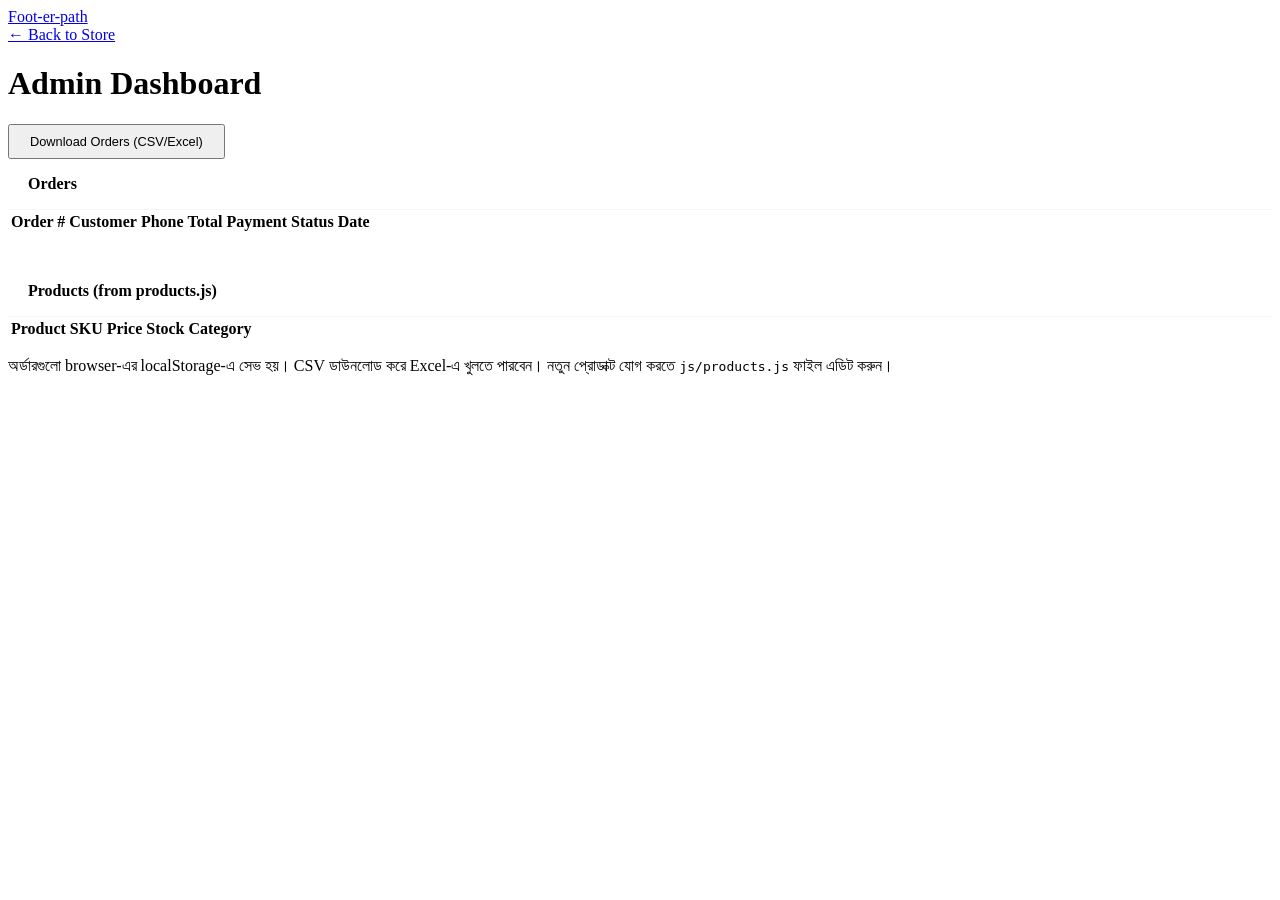
==== admin.html @ f735fbbd "Add files via upload" ====
<!DOCTYPE html>
<html lang="en">
<head>
  <meta charset="UTF-8" />
  <meta name="viewport" content="width=device-width, initial-scale=1.0" />
  <title>Admin | Foot-er-path</title>
  <link rel="stylesheet" href="css/style.css" />
</head>
<body>
  <header class="navbar">
    <div class="container navbar-inner">
      <a href="index.html" class="logo">Foot-er-path</a>
      <div class="nav-actions">
        <a href="index.html" class="text-sm">← Back to Store</a>
      </div>
    </div>
  </header>

  <div class="container section">
    <div class="flex-between">
      <h1 class="page-title">Admin Dashboard</h1>
      <button class="btn btn-dark" onclick="downloadOrdersCSV()" style="padding:0.5rem 1.25rem;font-size:0.8rem">
        Download Orders (CSV/Excel)
      </button>
    </div>

    <div class="admin-stats" id="stats"></div>

    <!-- Orders -->
    <div class="table-wrap">
      <div style="padding:1rem 1.25rem;border-bottom:1px solid #f5f5f5;font-weight:600">Orders</div>
      <div style="overflow-x:auto">
        <table>
          <thead>
            <tr>
              <th>Order #</th>
              <th>Customer</th>
              <th>Phone</th>
              <th>Total</th>
              <th>Payment</th>
              <th>Status</th>
              <th>Date</th>
            </tr>
          </thead>
          <tbody id="orders-body"></tbody>
        </table>
      </div>
    </div>

    <!-- Products -->
    <div class="table-wrap" style="margin-top:2rem">
      <div style="padding:1rem 1.25rem;border-bottom:1px solid #f5f5f5;font-weight:600">Products (from products.js)</div>
      <div style="overflow-x:auto">
        <table>
          <thead>
            <tr>
              <th>Product</th>
              <th>SKU</th>
              <th>Price</th>
              <th>Stock</th>
              <th>Category</th>
            </tr>
          </thead>
          <tbody id="products-body"></tbody>
        </table>
      </div>
    </div>

    <p class="text-sm text-muted mt-6">
      অর্ডারগুলো browser-এর localStorage-এ সেভ হয়। CSV ডাউনলোড করে Excel-এ খুলতে পারবেন।
      নতুন প্রোডাক্ট যোগ করতে <code>js/products.js</code> ফাইল এডিট করুন।
    </p>
  </div>

  <script src="js/products.js"></script>
  <script src="js/cart.js"></script>
  <script>
    function render() {
      const orders = getOrders();
      const totalSales = orders
        .filter(o => o.orderStatus !== "CANCELLED")
        .reduce((s, o) => s + (o.total || 0), 0);
      const pending = orders.filter(o => o.orderStatus === "PENDING").length;

      document.getElementById("stats").innerHTML = `
        <div class="stat-card"><p>Total Sales</p><h3>$${totalSales.toFixed(0)}</h3></div>
        <div class="stat-card"><p>Total Orders</p><h3>${orders.length}</h3></div>
        <div class="stat-card"><p>Pending</p><h3>${pending}</h3></div>
        <div class="stat-card"><p>Products</p><h3>${PRODUCTS.length}</h3></div>
      `;

      const statuses = ["PENDING","CONFIRMED","PROCESSING","PACKED","SHIPPED","DELIVERED","CANCELLED"];

      document.getElementById("orders-body").innerHTML = orders.length === 0
        ? `<tr><td colspan="7" style="text-align:center;padding:2rem;color:#a3a3a3">No orders yet</td></tr>`
        : orders.map(o => `
          <tr>
            <td style="font-weight:600">${o.orderNumber}</td>
            <td>${o.customerName}<br><small class="text-muted">${o.address || ""}</small></td>
            <td>${o.phone}</td>
            <td style="font-weight:600">${formatPrice(o.total)}</td>
            <td>${o.paymentMethod}<br><small class="text-muted">${o.paymentStatus}</small></td>
            <td>
              <select class="status-select" onchange="changeStatus('${o.id}', this.value)">
                ${statuses.map(s => `<option value="${s}" ${o.orderStatus === s ? "selected" : ""}>${s}</option>`).join("")}
              </select>
            </td>
            <td class="text-muted">${new Date(o.createdAt).toLocaleDateString()}</td>
          </tr>
        `).join("");

      document.getElementById("products-body").innerHTML = PRODUCTS.map(p => `
        <tr>
          <td>
            <div style="display:flex;align-items:center;gap:0.75rem">
              <img src="${p.images[0]}" alt="" style="width:40px;height:40px;border-radius:8px;object-fit:cover" />
              <span style="font-weight:500">${p.name}</span>
            </div>
          </td>
          <td class="text-muted">${p.sku}</td>
          <td>${formatPrice(p.discountPrice != null ? p.discountPrice : p.price)}</td>
          <td>${p.stock}</td>
          <td>${p.category}</td>
        </tr>
      `).join("");
    }

    window.changeStatus = function(id, status) {
      updateOrderStatus(id, status);
      render();
    };

    render();
  </script>
</body>
</html>
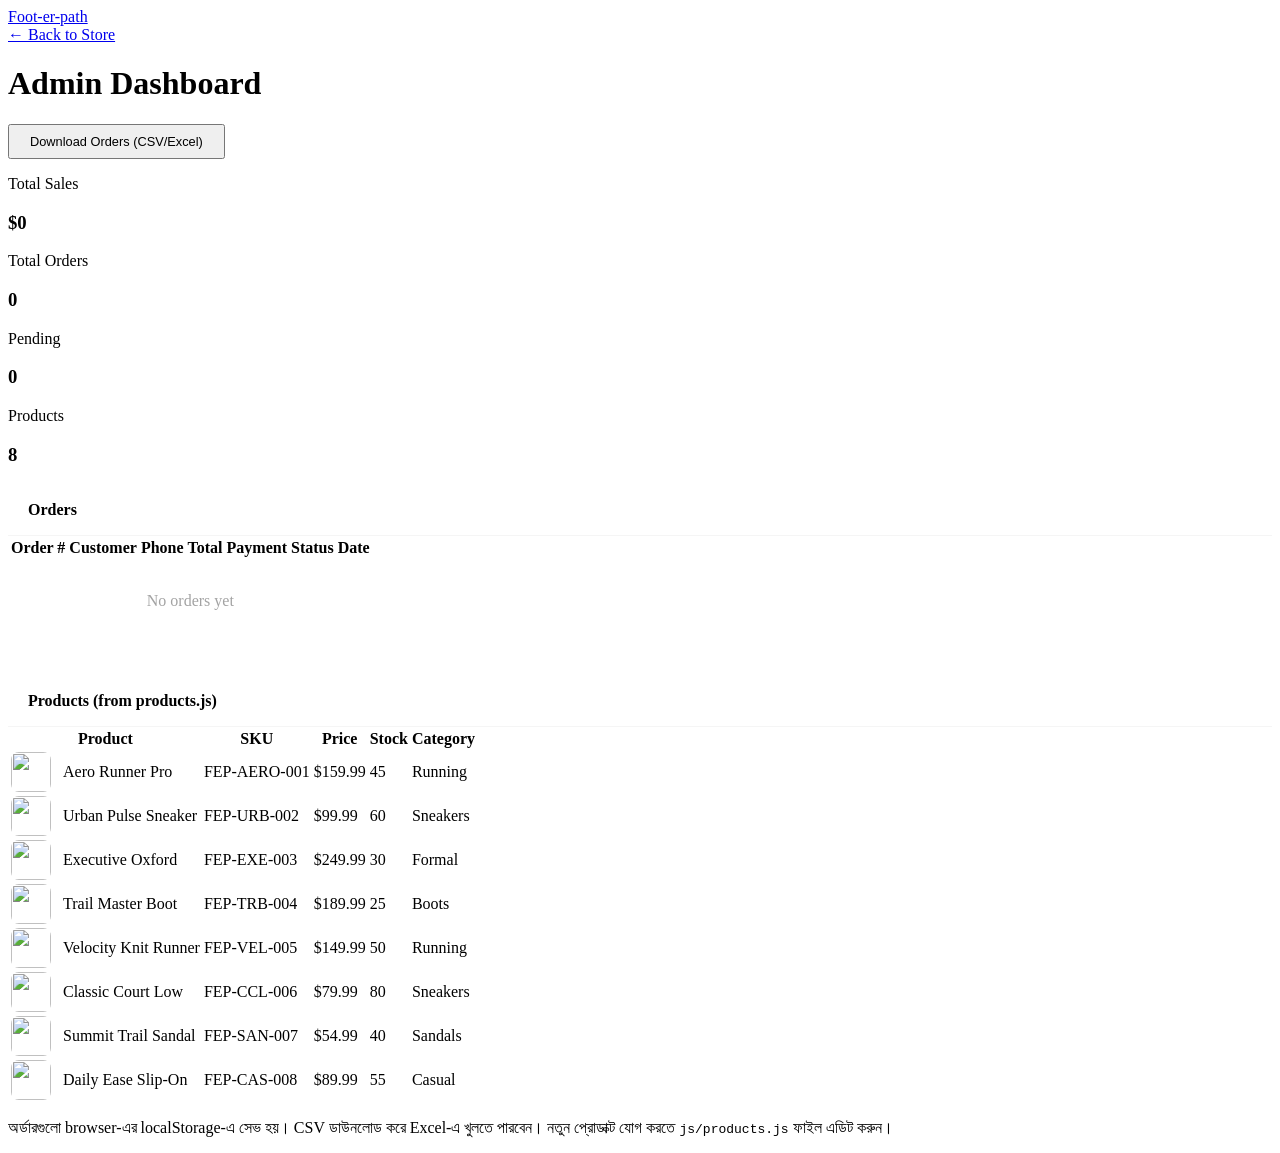
==== commit 73004def: "Update admin.html" ====
--- a/admin.html
+++ b/admin.html
@@ -72,8 +72,8 @@
     </p>
   </div>
 
-  <script src="js/products.js"></script>
-  <script src="js/cart.js"></script>
+  <script src="products.js"></script>
+  <script src="cart.js"></script>
   <script>
     function render() {
       const orders = getOrders();
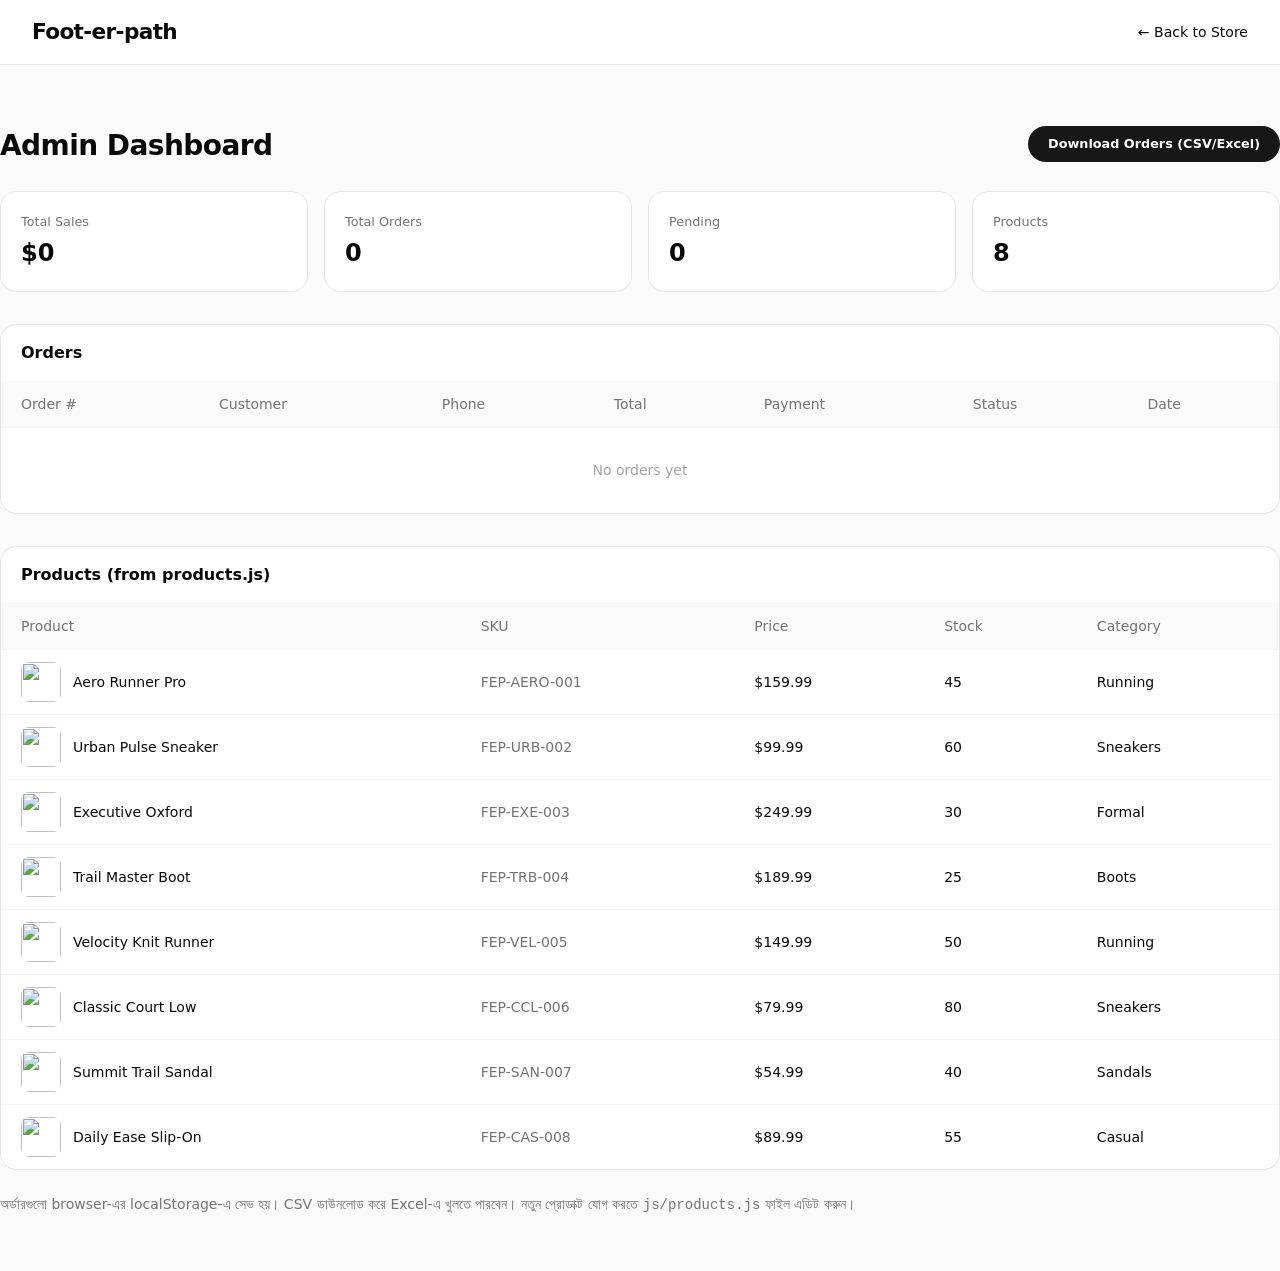
==== commit 4ca35dcc: "Update admin.html" ====
--- a/admin.html
+++ b/admin.html
@@ -4,7 +4,7 @@
   <meta charset="UTF-8" />
   <meta name="viewport" content="width=device-width, initial-scale=1.0" />
   <title>Admin | Foot-er-path</title>
-  <link rel="stylesheet" href="css/style.css" />
+  <link rel="stylesheet" href="style.css" />
 </head>
 <body>
   <header class="navbar">
--- a/style.css
+++ b/style.css
@@ -0,0 +1,389 @@
+*, *::before, *::after { box-sizing: border-box; margin: 0; padding: 0; }
+
+:root {
+  --bg: #fafafa;
+  --card: #ffffff;
+  --text: #0a0a0a;
+  --muted: #737373;
+  --border: #e5e5e5;
+  --accent: #e11d48;
+  --accent-hover: #be123c;
+  --dark: #171717;
+}
+
+html { scroll-behavior: smooth; }
+body {
+  font-family: system-ui, -apple-system, BlinkMacSystemFont, "Segoe UI", Roboto, sans-serif;
+  background: var(--bg);
+  color: var(--text);
+  line-height: 1.5;
+  -webkit-font-smoothing: antialiased;
+}
+a { color: inherit; text-decoration: none; }
+img { max-width: 100%; display: block; }
+button, input, select, textarea { font: inherit; }
+
+.container { max-width: 1280px; margin: 0 auto; padding: 0 1rem; }
+@media (min-width: 640px) { .container { padding: 0 1.5rem; } }
+@media (min-width: 1024px) { .container { padding: 0 2rem; } }
+
+/* Navbar */
+.navbar {
+  position: sticky; top: 0; z-index: 50;
+  background: rgba(255,255,255,0.92);
+  backdrop-filter: blur(12px);
+  border-bottom: 1px solid var(--border);
+}
+.navbar-inner {
+  display: flex; align-items: center; justify-content: space-between;
+  height: 64px;
+}
+.logo { font-size: 1.35rem; font-weight: 700; letter-spacing: -0.03em; }
+.nav-links { display: none; gap: 1.75rem; font-size: 0.875rem; font-weight: 500; }
+.nav-links a:hover { color: var(--accent); }
+.nav-actions { display: flex; align-items: center; gap: 1rem; }
+.cart-link { position: relative; font-size: 0.875rem; font-weight: 500; }
+.cart-link:hover { color: var(--accent); }
+.cart-badge {
+  position: absolute; top: -8px; right: -12px;
+  background: var(--accent); color: #fff;
+  font-size: 10px; font-weight: 700;
+  width: 18px; height: 18px; border-radius: 50%;
+  display: none; align-items: center; justify-content: center;
+}
+.btn-admin {
+  background: var(--dark); color: #fff;
+  padding: 0.4rem 1rem; border-radius: 999px;
+  font-size: 0.8rem; font-weight: 500;
+}
+.btn-admin:hover { background: #000; }
+@media (min-width: 768px) { .nav-links { display: flex; } }
+
+/* Buttons */
+.btn {
+  display: inline-flex; align-items: center; justify-content: center;
+  padding: 0.85rem 2rem; border-radius: 999px;
+  font-size: 0.875rem; font-weight: 600;
+  border: none; cursor: pointer; transition: 0.2s;
+}
+.btn-primary { background: var(--accent); color: #fff; }
+.btn-primary:hover { background: var(--accent-hover); }
+.btn-dark { background: var(--dark); color: #fff; }
+.btn-dark:hover { background: #000; }
+.btn-outline {
+  background: transparent; color: #fff;
+  border: 1px solid rgba(255,255,255,0.35);
+}
+.btn-outline:hover { background: rgba(255,255,255,0.1); }
+.btn-white { background: #fff; color: var(--dark); }
+.btn-white:hover { background: #f5f5f5; }
+.btn:disabled { opacity: 0.5; cursor: not-allowed; }
+
+/* Hero */
+.hero {
+  position: relative; background: #171717; color: #fff;
+  overflow: hidden;
+}
+.hero-bg {
+  position: absolute; inset: 0;
+  background-size: cover; background-position: center;
+  opacity: 0.4;
+}
+.hero-content { position: relative; padding: 7rem 0; max-width: 640px; }
+.hero-label {
+  font-size: 0.8rem; font-weight: 600;
+  text-transform: uppercase; letter-spacing: 0.12em;
+  color: #fb7185; margin-bottom: 1rem;
+}
+.hero h1 {
+  font-size: clamp(2.5rem, 6vw, 4.25rem);
+  font-weight: 700; line-height: 1.1; letter-spacing: -0.03em;
+}
+.hero p { margin-top: 1.5rem; font-size: 1.1rem; color: #d4d4d4; }
+.hero-btns { margin-top: 2.5rem; display: flex; flex-wrap: wrap; gap: 1rem; }
+
+/* Sections */
+.section { padding: 3.5rem 0; }
+.section-title { font-size: 1.75rem; font-weight: 700; letter-spacing: -0.02em; }
+.section-header {
+  display: flex; align-items: flex-end; justify-content: space-between;
+  margin-bottom: 2rem;
+}
+.section-header a { font-size: 0.875rem; font-weight: 500; color: var(--accent); }
+.section-header a:hover { text-decoration: underline; }
+
+/* Categories */
+.cat-grid {
+  display: grid;
+  grid-template-columns: repeat(2, 1fr);
+  gap: 0.75rem;
+}
+@media (min-width: 640px) { .cat-grid { grid-template-columns: repeat(4, 1fr); } }
+@media (min-width: 1024px) { .cat-grid { grid-template-columns: repeat(7, 1fr); } }
+.cat-card {
+  display: flex; flex-direction: column; align-items: center;
+  background: var(--card); border: 1px solid var(--border);
+  border-radius: 1rem; padding: 1.25rem 0.75rem;
+  transition: 0.25s;
+}
+.cat-card:hover { border-color: #fecdd3; box-shadow: 0 8px 24px rgba(0,0,0,0.06); }
+.cat-icon {
+  width: 48px; height: 48px; border-radius: 50%;
+  background: #f5f5f5; display: flex; align-items: center; justify-content: center;
+  font-size: 1.25rem; margin-bottom: 0.5rem;
+}
+.cat-card:hover .cat-icon { background: #fff1f2; }
+.cat-card span { font-size: 0.85rem; font-weight: 500; }
+
+/* Product Grid */
+.product-grid {
+  display: grid;
+  grid-template-columns: repeat(2, 1fr);
+  gap: 1rem;
+}
+@media (min-width: 640px) { .product-grid { gap: 1.5rem; } }
+@media (min-width: 768px) { .product-grid { grid-template-columns: repeat(3, 1fr); } }
+@media (min-width: 1024px) { .product-grid { grid-template-columns: repeat(4, 1fr); } }
+
+.product-card {
+  background: var(--card); border: 1px solid var(--border);
+  border-radius: 1rem; overflow: hidden;
+  transition: transform 0.3s, box-shadow 0.3s;
+}
+.product-card:hover {
+  transform: translateY(-4px);
+  box-shadow: 0 20px 40px -12px rgba(0,0,0,0.1);
+}
+.product-img {
+  aspect-ratio: 1; background: #f5f5f5; overflow: hidden; position: relative;
+}
+.product-img img {
+  width: 100%; height: 100%; object-fit: cover;
+  transition: transform 0.5s;
+}
+.product-card:hover .product-img img { transform: scale(1.05); }
+.badge {
+  position: absolute; top: 0.75rem;
+  padding: 0.2rem 0.6rem; border-radius: 999px;
+  font-size: 10px; font-weight: 700; text-transform: uppercase;
+  color: #fff;
+}
+.badge-new { left: 0.75rem; background: var(--accent); }
+.badge-sale { right: 0.75rem; background: var(--dark); }
+.product-info { padding: 1rem; }
+.product-brand {
+  font-size: 0.7rem; font-weight: 500; text-transform: uppercase;
+  letter-spacing: 0.06em; color: var(--muted);
+}
+.product-name {
+  margin-top: 0.25rem; font-weight: 600; font-size: 0.95rem;
+  white-space: nowrap; overflow: hidden; text-overflow: ellipsis;
+}
+.product-card:hover .product-name { color: var(--accent); }
+.product-price { margin-top: 0.4rem; font-weight: 700; }
+.product-price .old {
+  font-size: 0.85rem; color: #a3a3a3; text-decoration: line-through;
+  font-weight: 400; margin-left: 0.35rem;
+}
+.product-rating { margin-top: 0.3rem; font-size: 0.8rem; color: var(--muted); }
+.product-rating .star { color: #f59e0b; }
+
+/* Features bar */
+.features {
+  border-top: 1px solid var(--border);
+  border-bottom: 1px solid var(--border);
+  background: #fff; padding: 3rem 0;
+}
+.features-grid {
+  display: grid; grid-template-columns: repeat(2, 1fr); gap: 1.5rem;
+  text-align: center;
+}
+@media (min-width: 768px) { .features-grid { grid-template-columns: repeat(5, 1fr); } }
+.features h3 { font-size: 0.95rem; font-weight: 600; }
+.features p { font-size: 0.8rem; color: var(--muted); margin-top: 0.2rem; }
+
+/* CTA */
+.cta { text-align: center; padding: 5rem 0; }
+.cta h2 { font-size: clamp(1.75rem, 4vw, 2.5rem); font-weight: 700; letter-spacing: -0.02em; }
+.cta p { margin: 1rem auto 0; max-width: 480px; color: var(--muted); }
+
+/* Footer */
+.footer {
+  background: #171717; color: #a3a3a3;
+  padding: 3.5rem 0 0; border-top: 1px solid #262626;
+}
+.footer-grid {
+  display: grid; gap: 2.5rem;
+}
+@media (min-width: 768px) { .footer-grid { grid-template-columns: 2fr 1fr 1fr 1.5fr; } }
+.footer-logo { font-size: 1.35rem; font-weight: 700; color: #fff; }
+.footer h4 { color: #fff; font-weight: 600; margin-bottom: 1rem; }
+.footer ul { list-style: none; }
+.footer li { margin-bottom: 0.5rem; font-size: 0.875rem; }
+.footer a:hover { color: #fff; }
+.footer-bottom {
+  margin-top: 3rem; padding: 1.5rem 0;
+  border-top: 1px solid #262626;
+  text-align: center; font-size: 0.8rem;
+}
+
+/* Shop filters */
+.filter-bar {
+  display: flex; flex-wrap: wrap; gap: 0.5rem; margin-top: 1.5rem;
+}
+.chip {
+  padding: 0.4rem 1rem; border-radius: 999px;
+  font-size: 0.85rem; font-weight: 500;
+  border: 1px solid var(--border); background: #fff;
+  cursor: pointer; transition: 0.2s;
+}
+.chip:hover { border-color: #a3a3a3; }
+.chip.active { background: var(--dark); color: #fff; border-color: var(--dark); }
+
+/* Product Detail */
+.detail-grid {
+  display: grid; gap: 2.5rem; margin-top: 1.5rem;
+}
+@media (min-width: 1024px) { .detail-grid { grid-template-columns: 1fr 1fr; } }
+.detail-main-img {
+  aspect-ratio: 1; background: #f5f5f5; border-radius: 1rem; overflow: hidden;
+}
+.detail-main-img img { width: 100%; height: 100%; object-fit: cover; }
+.thumbs { display: flex; gap: 0.75rem; margin-top: 1rem; overflow-x: auto; }
+.thumb {
+  width: 72px; height: 72px; border-radius: 0.75rem; overflow: hidden;
+  border: 2px solid transparent; cursor: pointer; flex-shrink: 0;
+}
+.thumb.active { border-color: var(--accent); }
+.thumb img { width: 100%; height: 100%; object-fit: cover; }
+.detail-brand {
+  font-size: 0.8rem; font-weight: 500; text-transform: uppercase;
+  letter-spacing: 0.08em; color: var(--muted);
+}
+.detail-title { font-size: 1.75rem; font-weight: 700; margin-top: 0.35rem; letter-spacing: -0.02em; }
+.detail-price { font-size: 1.5rem; font-weight: 700; margin-top: 1rem; }
+.detail-price .old { font-size: 1.1rem; color: #a3a3a3; text-decoration: line-through; font-weight: 400; margin-left: 0.5rem; }
+.detail-desc { margin-top: 1.5rem; color: #525252; line-height: 1.7; }
+.option-label { font-size: 0.875rem; font-weight: 600; margin-top: 1.75rem; }
+.option-label span { font-weight: 400; color: var(--muted); }
+.options { display: flex; flex-wrap: wrap; gap: 0.5rem; margin-top: 0.6rem; }
+.opt-btn {
+  padding: 0.5rem 1rem; border-radius: 999px;
+  border: 1px solid #d4d4d4; background: #fff;
+  font-size: 0.85rem; cursor: pointer; transition: 0.15s;
+}
+.opt-btn:hover { border-color: #737373; }
+.opt-btn.active { background: var(--dark); color: #fff; border-color: var(--dark); }
+.size-btn {
+  width: 48px; height: 44px; border-radius: 0.75rem;
+  border: 1px solid #d4d4d4; background: #fff;
+  font-size: 0.85rem; font-weight: 500; cursor: pointer;
+}
+.size-btn.active { background: var(--dark); color: #fff; border-color: var(--dark); }
+.qty-row { display: flex; align-items: center; gap: 0.75rem; margin-top: 0.6rem; }
+.qty-btn {
+  width: 36px; height: 36px; border-radius: 50%;
+  border: 1px solid #d4d4d4; background: #fff;
+  font-size: 1.1rem; cursor: pointer;
+}
+.detail-actions { display: flex; flex-direction: column; gap: 0.75rem; margin-top: 2rem; }
+@media (min-width: 640px) { .detail-actions { flex-direction: row; } }
+.detail-actions .btn { flex: 1; }
+
+/* Cart & Checkout */
+.cart-layout {
+  display: grid; gap: 2.5rem; margin-top: 2rem;
+}
+@media (min-width: 1024px) { .cart-layout { grid-template-columns: 2fr 1fr; } }
+.cart-item {
+  display: flex; gap: 1rem;
+  background: #fff; border: 1px solid var(--border);
+  border-radius: 1rem; padding: 1rem;
+}
+.cart-item-img {
+  width: 96px; height: 96px; border-radius: 0.75rem;
+  overflow: hidden; background: #f5f5f5; flex-shrink: 0;
+}
+.cart-item-img img { width: 100%; height: 100%; object-fit: cover; }
+.cart-item-info { flex: 1; display: flex; flex-direction: column; }
+.summary-box {
+  background: #fff; border: 1px solid var(--border);
+  border-radius: 1rem; padding: 1.5rem; height: fit-content;
+  position: sticky; top: 80px;
+}
+.summary-row {
+  display: flex; justify-content: space-between;
+  font-size: 0.875rem; margin-bottom: 0.5rem;
+}
+.summary-row.total {
+  font-size: 1rem; font-weight: 700;
+  border-top: 1px solid var(--border);
+  padding-top: 0.75rem; margin-top: 0.75rem;
+}
+
+/* Forms */
+.form-card {
+  background: #fff; border: 1px solid var(--border);
+  border-radius: 1rem; padding: 1.5rem; margin-bottom: 1.5rem;
+}
+.form-card h2 { font-size: 1rem; font-weight: 600; margin-bottom: 1rem; }
+.form-grid { display: grid; gap: 1rem; }
+@media (min-width: 640px) { .form-grid { grid-template-columns: 1fr 1fr; } }
+.form-grid .full { grid-column: 1 / -1; }
+label { font-size: 0.85rem; font-weight: 500; display: block; margin-bottom: 0.3rem; }
+input, select, textarea {
+  width: 100%; padding: 0.65rem 1rem;
+  border: 1px solid #d4d4d4; border-radius: 0.75rem;
+  font-size: 0.875rem; background: #fff;
+}
+input:focus, select:focus, textarea:focus {
+  outline: none; border-color: var(--accent);
+}
+.radio-row { display: flex; align-items: center; gap: 0.5rem; margin-bottom: 0.5rem; cursor: pointer; }
+.radio-row input { width: auto; }
+
+/* Admin */
+.admin-stats {
+  display: grid; grid-template-columns: repeat(2, 1fr); gap: 1rem; margin-top: 1.5rem;
+}
+@media (min-width: 768px) { .admin-stats { grid-template-columns: repeat(4, 1fr); } }
+.stat-card {
+  background: #fff; border: 1px solid var(--border);
+  border-radius: 1rem; padding: 1.25rem;
+}
+.stat-card p { font-size: 0.8rem; color: var(--muted); }
+.stat-card h3 { font-size: 1.5rem; font-weight: 700; margin-top: 0.25rem; }
+.table-wrap {
+  background: #fff; border: 1px solid var(--border);
+  border-radius: 1rem; overflow: hidden; margin-top: 2rem;
+}
+table { width: 100%; border-collapse: collapse; font-size: 0.875rem; }
+th {
+  text-align: left; padding: 0.75rem 1.25rem;
+  background: #fafafa; color: var(--muted); font-weight: 500;
+}
+td { padding: 0.75rem 1.25rem; border-top: 1px solid #f5f5f5; }
+.status-select {
+  padding: 0.25rem 0.5rem; border-radius: 0.5rem;
+  border: 1px solid #d4d4d4; font-size: 0.75rem;
+}
+
+/* Empty & utility */
+.empty { text-align: center; padding: 5rem 1rem; color: var(--muted); }
+.empty a { color: var(--accent); }
+.back-link { font-size: 0.875rem; color: var(--muted); }
+.back-link:hover { color: var(--accent); }
+.page-title { font-size: 1.75rem; font-weight: 700; letter-spacing: -0.02em; margin-top: 0.25rem; }
+.mt-1 { margin-top: 0.25rem; }
+.mt-2 { margin-top: 0.5rem; }
+.mt-4 { margin-top: 1rem; }
+.mt-6 { margin-top: 1.5rem; }
+.mt-8 { margin-top: 2rem; }
+.text-sm { font-size: 0.875rem; }
+.text-muted { color: var(--muted); }
+.font-bold { font-weight: 700; }
+.text-accent { color: var(--accent); }
+.text-right { text-align: right; }
+.flex-between { display: flex; justify-content: space-between; align-items: center; }
+.success-box { text-align: center; padding: 5rem 1rem; }
+.success-box .check { font-size: 3rem; color: #16a34a; }
